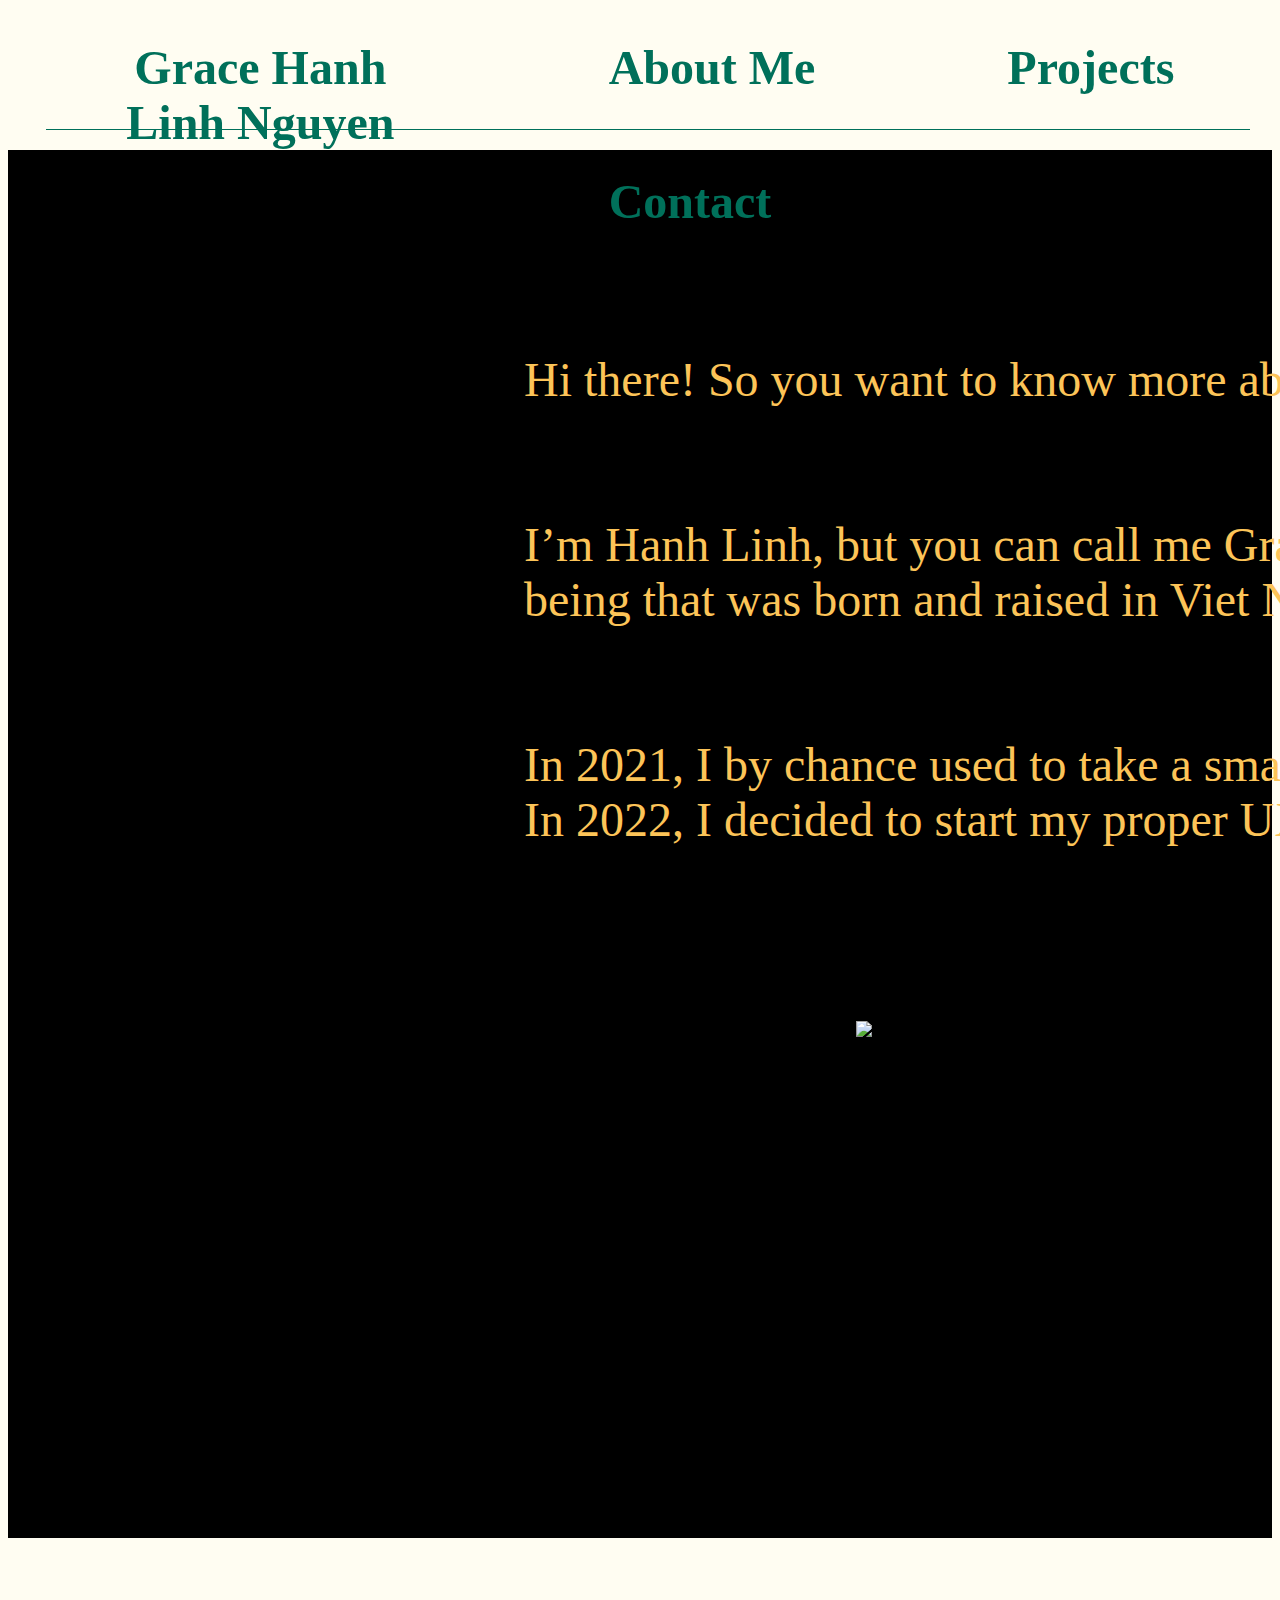
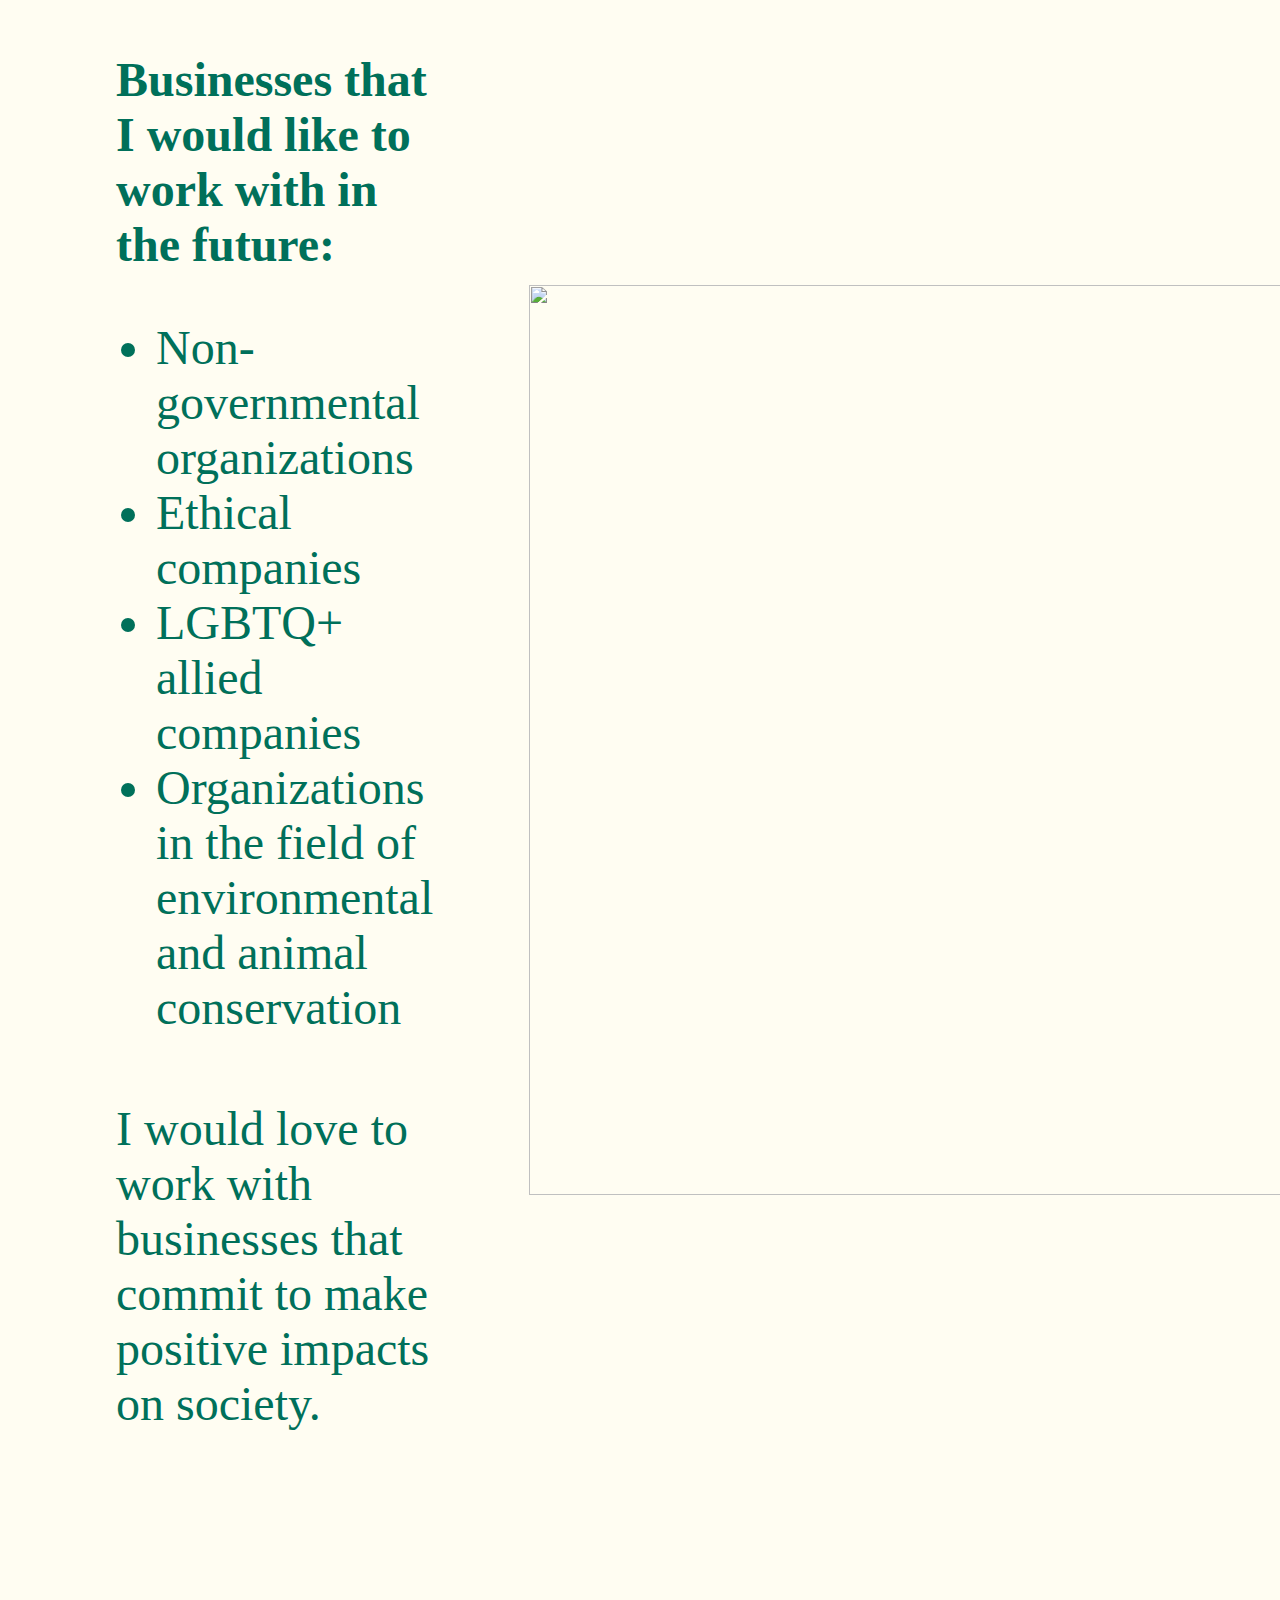
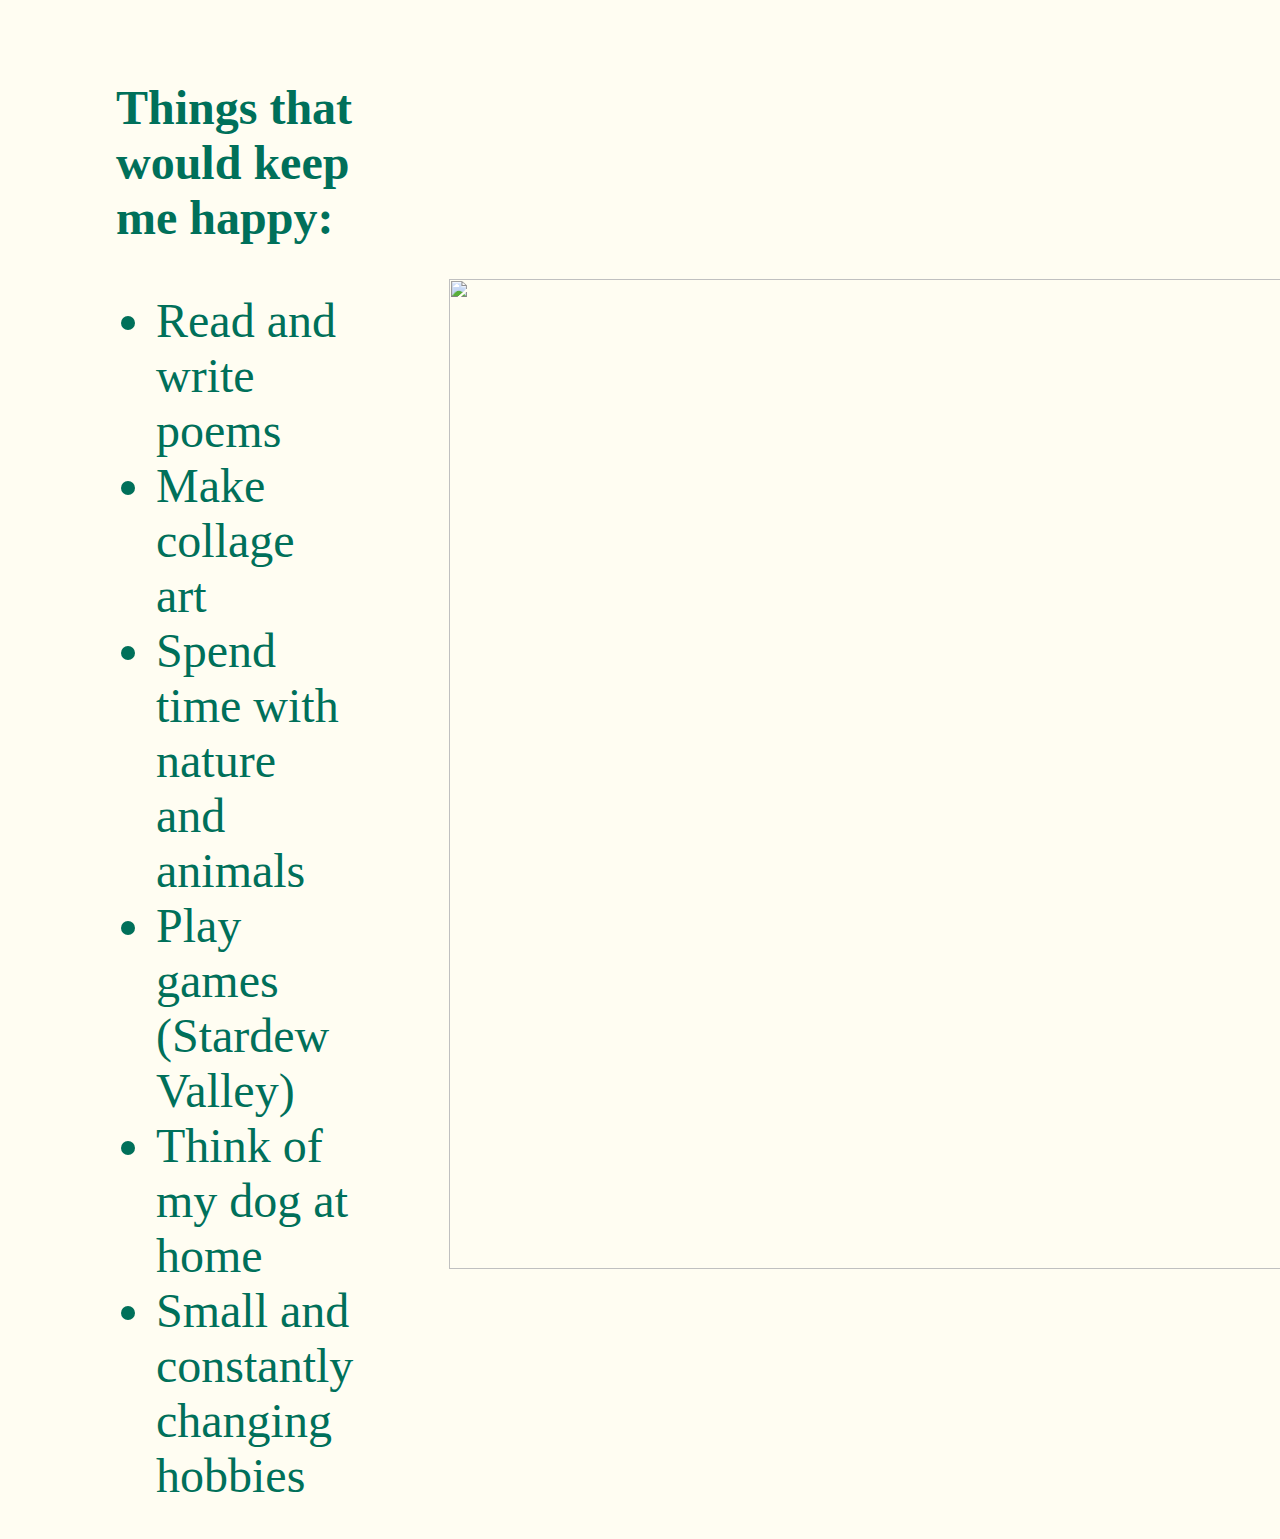
==== about.html @ a42db583 "Add files via upload" ====
<!doctype html>
<html lang="en">
   <head>  
    <link href="style.css" type="text/css" rel="stylesheet">
    <link rel="icon" type="image/png" sizes="32x32" href="WEB ICON/favicon-32x32.png">
    <title> 
        Grace | About
    </title>
   </head> 
   <body>
    <div class="navbar">
        <div class="home" style="float:left">
            <a href="index.html" class="back-to-home"><h2>Grace Hanh Linh Nguyen</h2></a> 
        </div> 
        <div class="others" style="float: right">
            <a href="about.html"><h2>About Me</h2></a>
            <a href="projects.html"><h2>Projects</h2></a>
            <a href="contact.html"><h2>Contact</h2></a>
        </div>
        <div class="line"></div>
    </div>
    <div class="main">
        <div class="story">
            <p>Hi there! So you want to know more about me? Let’s get to know about each other then! <br><br><br> I’m Hanh Linh, but you can call me Grace. I am <span class="rainbow">very queer</span> in my own way. I am a 20 year old human being that was born and raised in Viet Nam. My pronouns are <span class="emphasize">she/they</span>. <br><br><br> In 2021, I by chance used to take a small online course in UX Design and I felt so interested in it. <br>In 2022, I decided to start my proper UXD bachelor degree in The Hague, Netherlands.</p>
            <img src="GIFS/moon.gif">
        </div>    
        <div class="personal-interests">  
            <div class="container-about"> 
                <div class="text">
                <h3>Businesses that I would like to work with in the future:</h3>
                    <ul>
                        <li>Non-governmental organizations</li>
                        <li>Ethical companies</li>
                        <li>LGBTQ+ allied companies</li>
                        <li>Organizations in the field of environmental and animal conservation</li>
                        <br>
                    </ul>
                    <p>I would love to work with businesses that commit to make positive impacts on society.</p>    
                </div>
                <div class="image"><img src="GIFS/bear.gif" width="822" height="910"></div>
            </div>
            <div class="container-about"> 
                <div class="image"><img src="GIFS/TV.gif" width="1264" height="980"></div>
                <div class="text">      
                <h3>Things I want to achieve in the future:</h3>
                    <ul>
                        <li>Further develop on my personal project against wildlife trafficking crimes</li>
                        <li>Improve my knowledge in Information Architecture and HTML / CSS</li>
                        <li>Dig deeper into Front-End field</li>
                        <li>Learn new languages (Dutch, Chinese and Japanese)</li>
                    </ul>
                </div> 
            </div>
            <div class="container-about">
                <div class="text">
                <h3>Things that would keep me happy:</h3>
                    <ul>
                        <li>Read and write poems</li>
                        <li>Make collage art</li>
                        <li>Spend time with nature and animals</li>
                        <li>Play games (Stardew Valley)</li>
                        <li>Think of my dog at home</li>
                        <li>Small and constantly changing hobbies</li>
                    </ul>
                </div>
                <div class="image"><img src="GIFS/doggo.gif" width="1302" height="990"></div>
            </div>
        </div>
   </body>
</html>
---- style.css ----
@font-face {
  font-family: 'Nuances Italic Bold';
  src: url(FONTS/NuancesCondensed-BoldItalicTrial.ttf) format('truetype');
}

@font-face {
  font-family: 'Nuances SemiBold';
  src: url(FONTS/NuancesExtended-SemiBoldTrial.woff) format('truetype');
}

@font-face {
  font-family: 'Nuances Normal Regular';
  src: url(FONTS/NuancesNormal-RegularTrial.otf);
}

@font-face {
  font-family: 'Nuances Normal Bold';
  src: url(FONTS/NuancesNormal-BoldTrial.otf);
}

body {
    background: #FFFDF2;
    padding: 0;
    overflow-x: hidden;
  }
  
/* The navigation bar */
.navbar {
  z-index: 9999;
  background-color: #FFFDF2;
  position: fixed; /* Set the navbar to fixed position */
  top: 0; /* Position the navbar at the top of the page */
  width: 100%; /* Full width */
  height: 150px;
  display: flex;
  justify-content: space-between;
}

/* Links inside the navbar */
.navbar a {
  display: block;
  float: left;
  color: #00705A;
  text-align: center;
  margin-right: 96px;
  margin-left: 96px;
  text-decoration: none;
}

.navbar .line {
  border-bottom: 1px solid #00705A;
  width: 94%;
  position: absolute;
  bottom: 20px;
  left: 3%; 
}
.navbar h2 {
  font-family: 'Nuances Normal Regular';
  font-size: 48px;
}

/* Change background on mouse-over */
.navbar a:hover {
   text-decoration: #FCC458 solid underline;
}

/* Main content */
.back-to-home h2 {
  font-family: 'Nuances SemiBold';
}

h3 {
    font-family: 'Nuances Normal Bold';
    color: #00705A;
    font-size: 48px;;
    width: 100%;
}
  
h4 {
    font-family: 'Nuances Normal Bold';
    color: #00705A;
    font-weight: 100;
    font-size: 22px;
    line-height: 36px;
    padding-bottom: 30px;
    text-align: left;
    width: 70%;
}

.p {
  font-family: 'Libre Baskerville';
  color: #00705A;
  
}

.emphasize {
  font-family: 'Nuances Italic Bold';
} 

/* source code: https://w3bits.com/rainbow-text/ */
.rainbow {
  font-family: 'Nuances Italic Bold';
  background-image: linear-gradient(to left, violet, indigo, blue, green, yellow, orange, red);
  -webkit-background-clip: text;
  -webkit-text-fill-color: transparent;
}

/* Homepage */
.homepage {
  font-family: 'Libre Baskerville';
  margin: 250px 312px;
  padding: 24px;
  width: 2440px;
  position: absolute;
  text-align: left;
  font-size: 96px;
  color: #00705A;
}

/* About me */
.story {
  background: black;
  height: 1330px;
  width: 100%;
  padding-top: 200px;
}  

.story p {
  margin: 144px 516px;
  color: #FCC458;
  font-size: 48px;
  width: 2000px;
}

.story img {
  margin: 30px 400px;
  float: right;
}

.container-about {
  display: flex;
  justify-content: space-around;
  align-items: center;
  padding: 12px;
  margin-top: 54px;
  position: relative;
}
   
.container-about li,
.container-about p {
  font-family: 'Libre Baskerville';
  font-size: 48px;
  color: #00705A;
}

.text {
  width: 1000px;
  margin: 0 96px;
}

  /* Project page */
.projects h3 {
    padding-top: 120px;
}   

.projects {
    margin: 30px 256px;
    white-space: nowrap;
}

.container-projects {
    width: 100%;
    vertical-align: bottom;
    padding: 12px;
}
  
.container-projects p {
    font-size: 48px;
    color: #00705A;
}

.bg-project {
    display: block;
    width: 90%;
    z-index: 0;
    margin-left: 96px;
    margin-right: 96px;
}

  .container-projects img:hover {
    background-color: #FCC458;
    padding: 36px;
    border-radius: 8px;
    opacity: 1;
}

.grid-container a:link {
  color: #00705A;
  background-color: transparent;
  text-decoration: underline;
}
.grid-container a:visited {
  color: #FCC458;
  background-color: transparent;
  text-decoration: none;
}
.grid-container a:hover {
  color: #FF6131;
  background-color: transparent;
  text-decoration: underline;
}

  /* Per project page */
.bg-per-project {
    display: block;
    margin-top: 200px;
    width: 95%;
    z-index: 0;
    margin-left: 96px;
    margin-right: 96px;
}

.description p {
    font-size: 48px;
    color: #00705A;
    width: 1800px;
    margin: 0px 96px;
}

.description h3 {
  margin: 54px 96px;
}  

.grid-container {
  display: grid;
  grid-template-columns: 1fr 1fr 1fr 1fr;
  grid-gap: 96px;
  margin: 96px;
}

.block h4 {
  color: #00705A;
  font-size: 36px;
  text-align: left;
  width: 700px;
  padding: 0px;
}

.block p {
  color: #00705A;
  font-size: 36px;
  text-align: left;
  width: 700px;
  line-height: none;
}

.block h4 {
  font-weight: bold;
}

.showcase-photo {
  background-color: #FCC458;
  padding: 200px;
}

.showcase-photo img {
  margin-left: 250px;
  padding: 12px;
  width: 80%;
}

.showcase-photo p {
  font-size: 36px;
  color: #00705A;
  text-align: center;
  font-weight: 1.5;
  padding: 64px;
}


/* Contact page */
.ribbon1 h3,
.ribbon2 h3 {
  color: white;
  position: absolute;
  font-size: 64px;
  margin-left: 96px;
  margin-right: 96px;
  padding-top: 100px;
  margin-top: 150px;
}


.ribbon2 h3 {
  margin-top: 250px;
}

.bg-contact {
  margin-left: 0px;
  margin-right: 0px;
  margin-top: 150px;
  width: 100%;
  z-index: 0;
}


.contact-content h1 {
  font-family: 'Nuances Normal Bold';
  font-size: 144px;
  text-align: left;
  color: #00705A;
  margin: 30px auto;
  padding-top: 100px;
  width: 1600px;
  letter-spacing: 0.1cm;
}

.mountain {
  width: 50%;
}
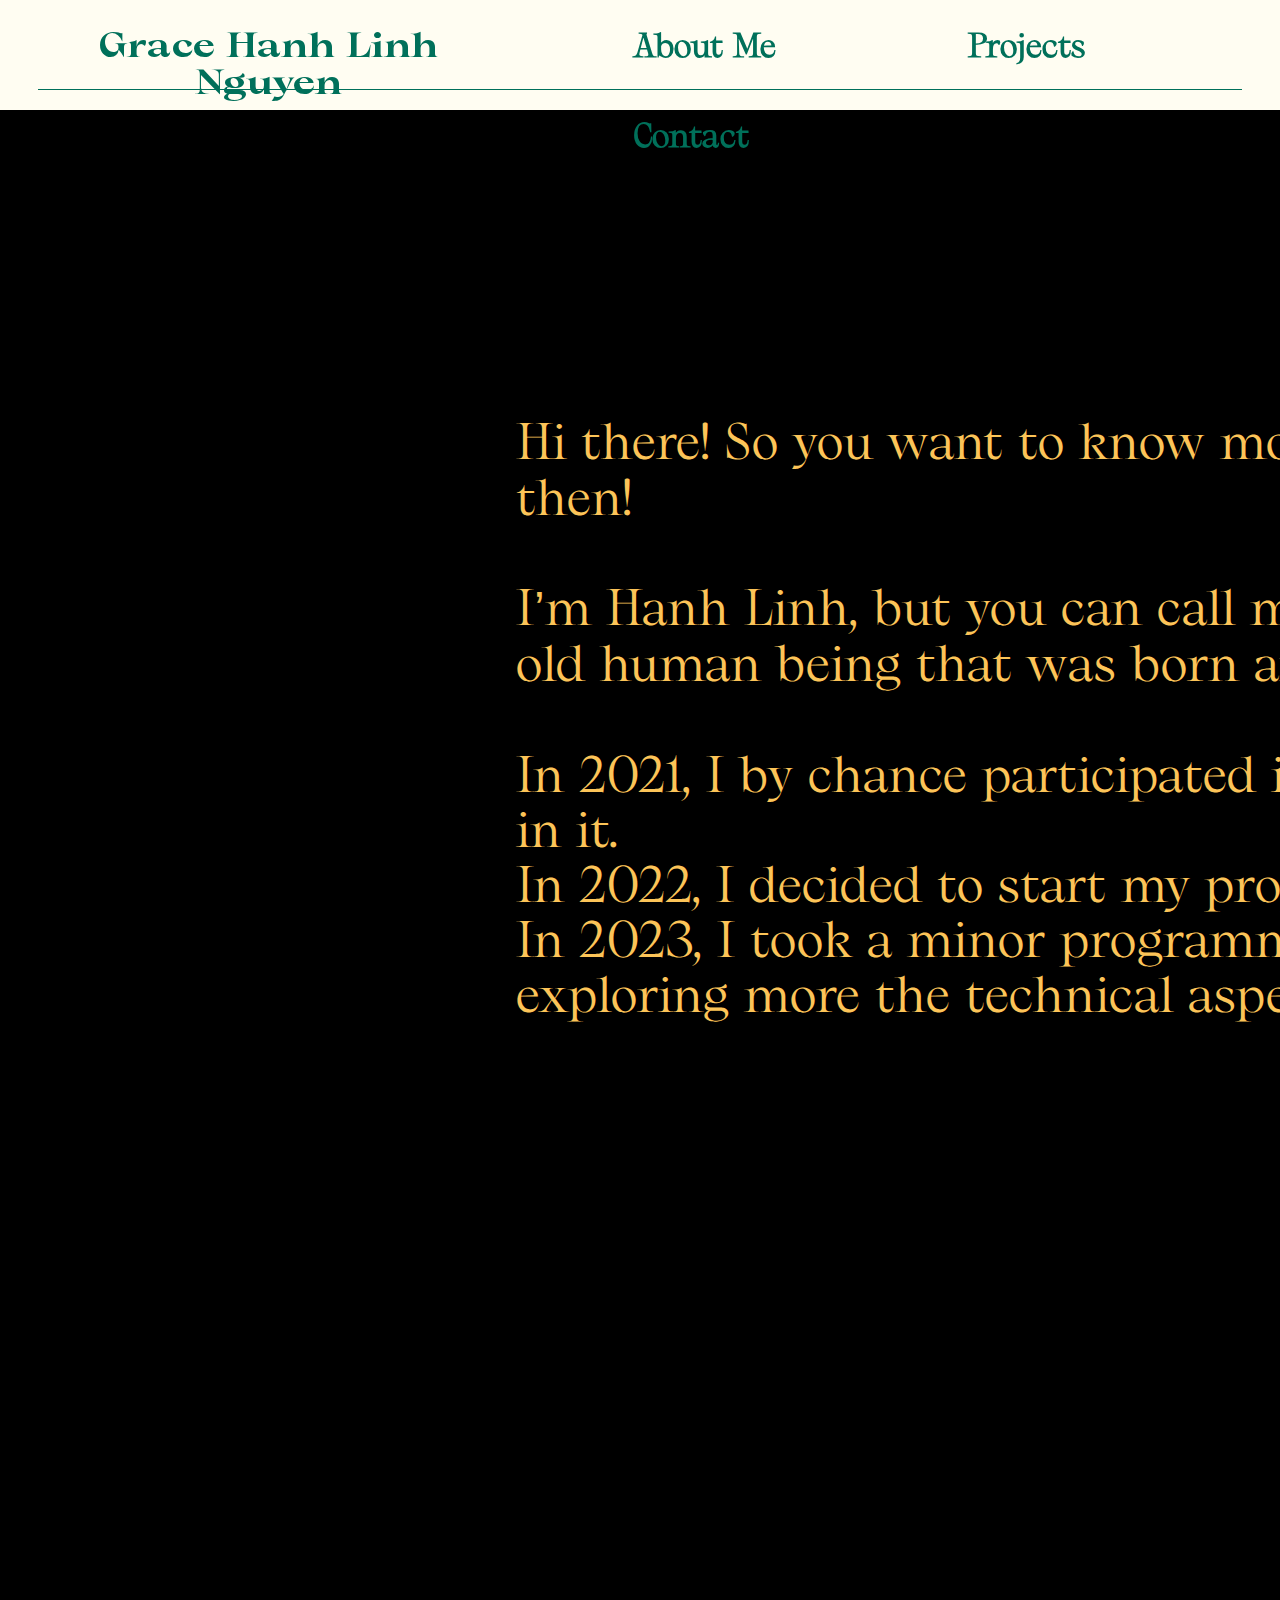
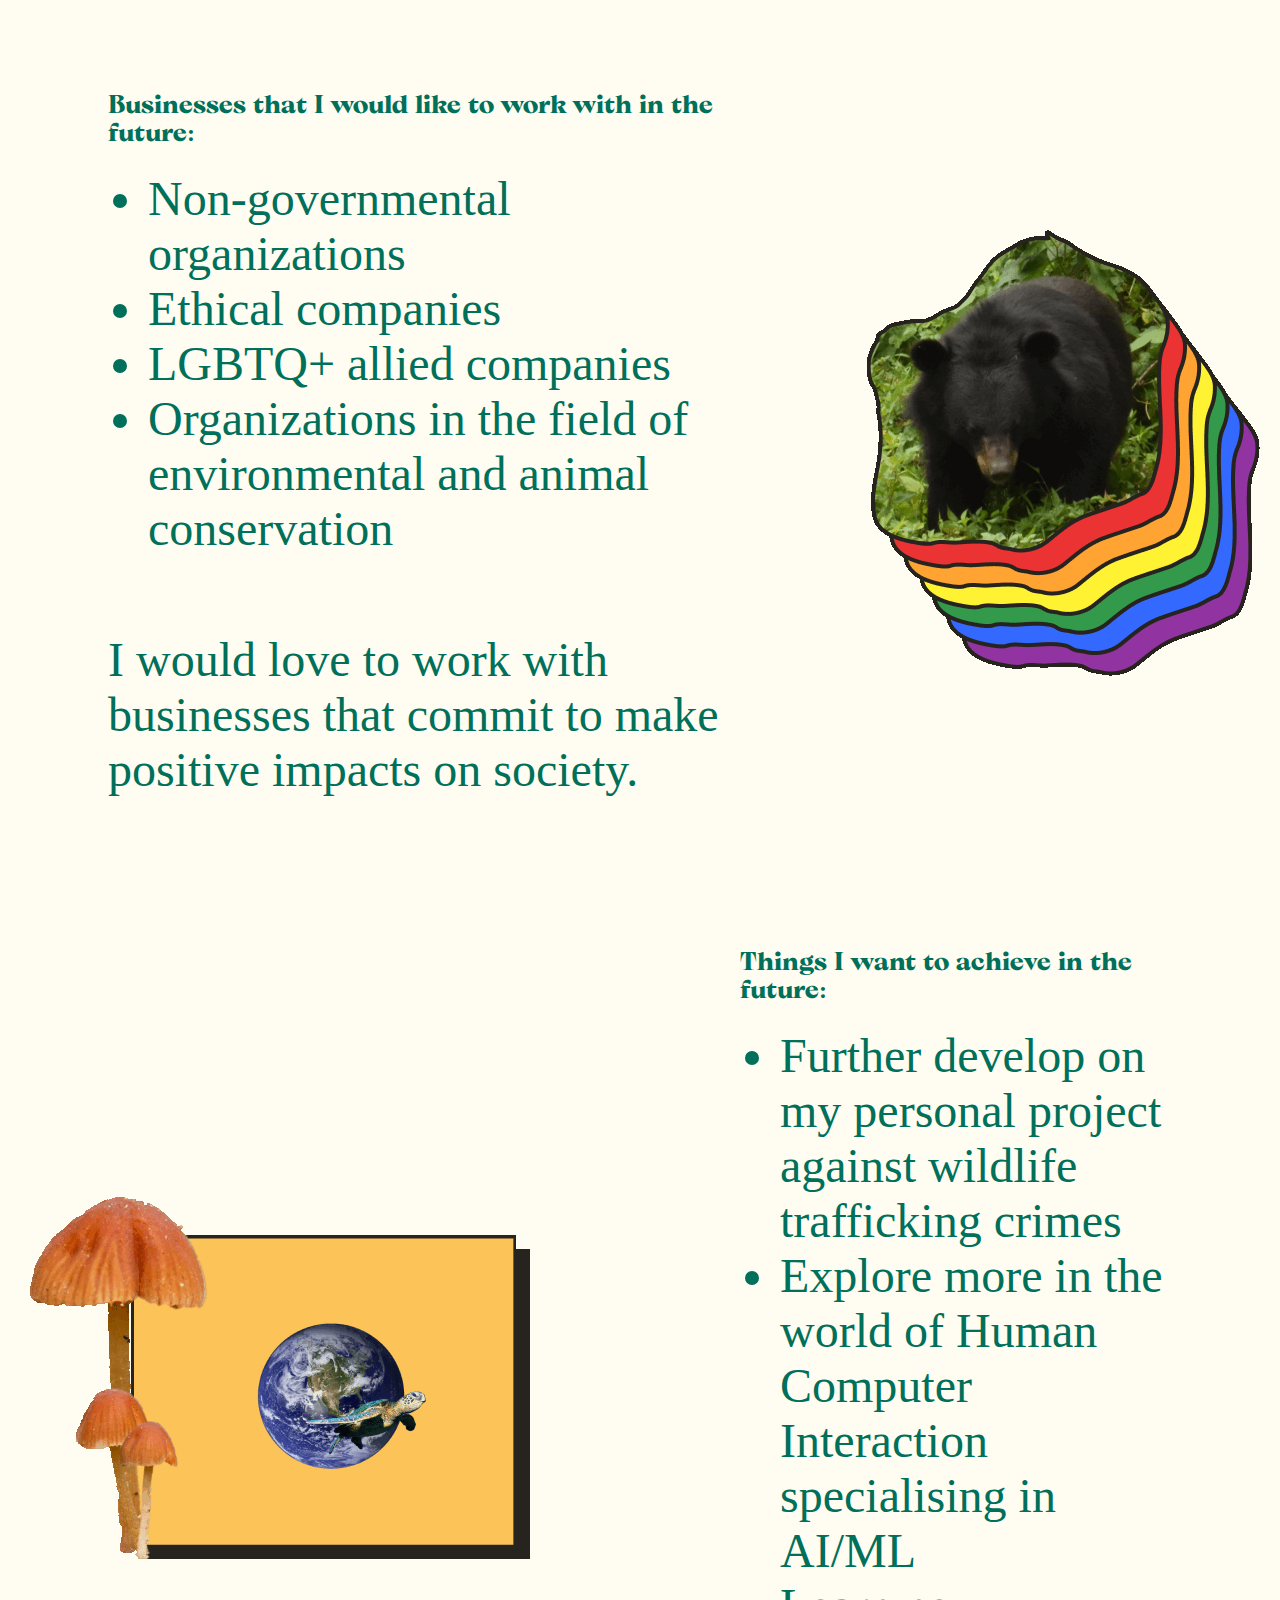
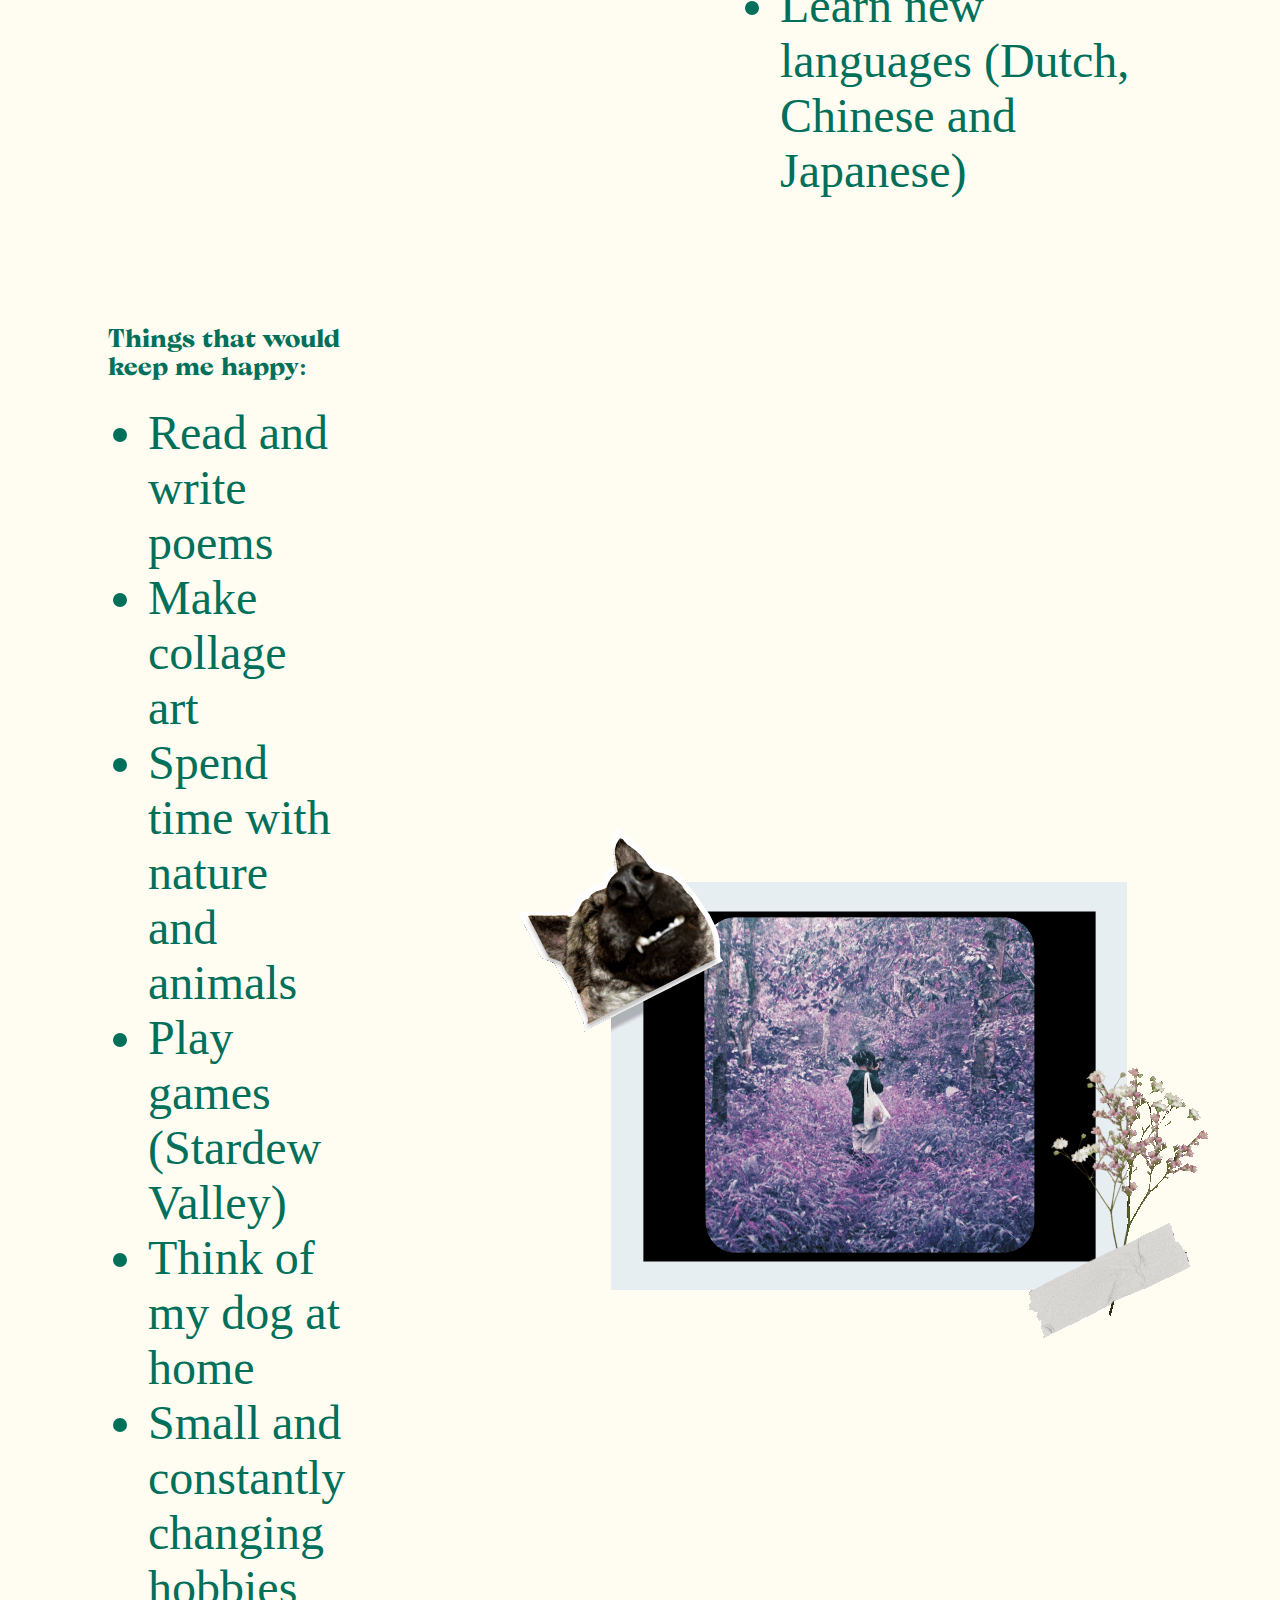
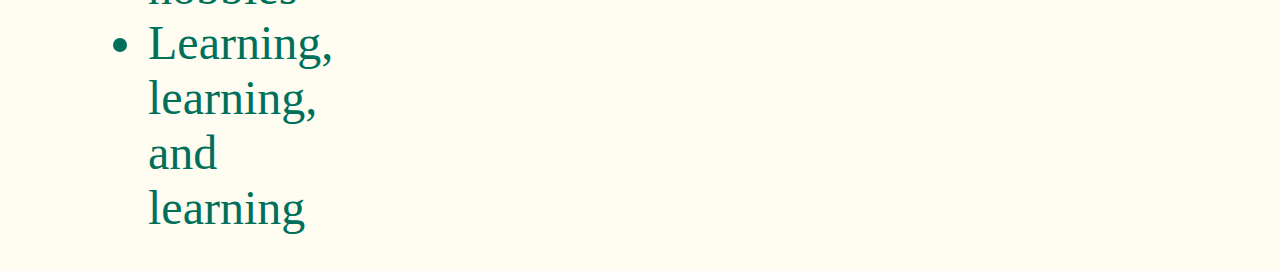
==== commit 7c37d7b1: "Add files via upload" ====
--- a/about.html
+++ b/about.html
@@ -1,33 +1,50 @@
 <!doctype html>
 <html lang="en">
-   <head>  
+
+<head>
+    <meta name="viewport" content="width=device-width, initial-scale=1.0">
     <link href="style.css" type="text/css" rel="stylesheet">
     <link rel="icon" type="image/png" sizes="32x32" href="WEB ICON/favicon-32x32.png">
-    <title> 
+    <title>
         Grace | About
     </title>
-   </head> 
-   <body>
+</head>
+
+<body>
     <div class="navbar">
         <div class="home" style="float:left">
-            <a href="index.html" class="back-to-home"><h2>Grace Hanh Linh Nguyen</h2></a> 
-        </div> 
+            <a href="index.html" class="back-to-home">
+                <h2>Grace Hanh Linh Nguyen</h2>
+            </a>
+        </div>
         <div class="others" style="float: right">
-            <a href="about.html"><h2>About Me</h2></a>
-            <a href="projects.html"><h2>Projects</h2></a>
-            <a href="contact.html"><h2>Contact</h2></a>
+            <a href="about.html">
+                <h2>About Me</h2>
+            </a>
+            <a href="projects.html">
+                <h2>Projects</h2>
+            </a>
+            <a href="contact.html">
+                <h2>Contact</h2>
+            </a>
         </div>
         <div class="line"></div>
     </div>
     <div class="main">
         <div class="story">
-            <p>Hi there! So you want to know more about me? Let’s get to know about each other then! <br><br><br> I’m Hanh Linh, but you can call me Grace. I am <span class="rainbow">very queer</span> in my own way. I am a 20 year old human being that was born and raised in Viet Nam. My pronouns are <span class="emphasize">she/they</span>. <br><br><br> In 2021, I by chance used to take a small online course in UX Design and I felt so interested in it. <br>In 2022, I decided to start my proper UXD bachelor degree in The Hague, Netherlands.</p>
-            <img src="GIFS/moon.gif">
-        </div>    
-        <div class="personal-interests">  
-            <div class="container-about"> 
+            <p>Hi there! So you want to know more about me? Let’s get to know about each other then! <br><br> I’m Hanh
+                Linh, but you can call me Grace. I am <span class="rainbow">very queer</span> in my own way. I am a 21
+                year old human being that was born and raised in Viet Nam. My pronouns are <span
+                    class="emphasize">they/them</span>.<br><br> In 2021, I by chance participated in a small online
+                course in UXD and I felt so interested in it.<br> In 2022, I decided to start my proper UXD bachelor
+                degree in The Hague, Netherlands.<br> In 2023, I took a minor programme in Interaction Technology with
+                the aim of exploring more the technical aspects of the Human-Computer Interaction field.</p>
+            <img src="GIFS/moon.gif" style="float: right">
+        </div>
+        <div class="personal-interests">
+            <div class="container-about">
                 <div class="text">
-                <h3>Businesses that I would like to work with in the future:</h3>
+                    <h3>Businesses that I would like to work with in the future:</h3>
                     <ul>
                         <li>Non-governmental organizations</li>
                         <li>Ethical companies</li>
@@ -35,25 +52,24 @@
                         <li>Organizations in the field of environmental and animal conservation</li>
                         <br>
                     </ul>
-                    <p>I would love to work with businesses that commit to make positive impacts on society.</p>    
+                    <p>I would love to work with businesses that commit to make positive impacts on society.</p>
                 </div>
-                <div class="image"><img src="GIFS/bear.gif" width="822" height="910"></div>
+                <div class="image"><img src="GIFS/bear.gif"></div>
             </div>
-            <div class="container-about"> 
-                <div class="image"><img src="GIFS/TV.gif" width="1264" height="980"></div>
-                <div class="text">      
-                <h3>Things I want to achieve in the future:</h3>
+            <div class="container-about">
+                <div class="image"><img src="GIFS/TV.gif"></div>
+                <div class="text">
+                    <h3>Things I want to achieve in the future:</h3>
                     <ul>
                         <li>Further develop on my personal project against wildlife trafficking crimes</li>
-                        <li>Improve my knowledge in Information Architecture and HTML / CSS</li>
-                        <li>Dig deeper into Front-End field</li>
+                        <li>Explore more in the world of Human Computer Interaction specialising in AI/ML</li>
                         <li>Learn new languages (Dutch, Chinese and Japanese)</li>
                     </ul>
-                </div> 
+                </div>
             </div>
             <div class="container-about">
                 <div class="text">
-                <h3>Things that would keep me happy:</h3>
+                    <h3>Things that would keep me happy:</h3>
                     <ul>
                         <li>Read and write poems</li>
                         <li>Make collage art</li>
@@ -61,11 +77,12 @@
                         <li>Play games (Stardew Valley)</li>
                         <li>Think of my dog at home</li>
                         <li>Small and constantly changing hobbies</li>
+                        <li>Learning, learning, and learning</li>
                     </ul>
                 </div>
-                <div class="image"><img src="GIFS/doggo.gif" width="1302" height="990"></div>
+                <div class="image"><img src="GIFS/doggo.gif"></div>
             </div>
         </div>
-   </body>
-</html>
+</body>
 
+</html>--- a/style.css
+++ b/style.css
@@ -19,19 +19,23 @@
 }
 
 body {
-    background: #FFFDF2;
-    padding: 0;
-    overflow-x: hidden;
-  }
-  
+  background: #FFFDF2;
+  padding-top: 70px;
+  overflow-x: hidden;
+  font-size: 24px;
+}
+
 /* The navigation bar */
 .navbar {
   z-index: 9999;
   background-color: #FFFDF2;
-  position: fixed; /* Set the navbar to fixed position */
-  top: 0; /* Position the navbar at the top of the page */
-  width: 100%; /* Full width */
-  height: 150px;
+  position: fixed;
+  /* Set the navbar to fixed position */
+  top: 0;
+  /* Position the navbar at the top of the page */
+  width: 100%;
+  /* Full width */
+  height: 110px;
   display: flex;
   justify-content: space-between;
 }
@@ -52,50 +56,52 @@
   width: 94%;
   position: absolute;
   bottom: 20px;
-  left: 3%; 
-}
+  left: 3%;
+}
+
 .navbar h2 {
   font-family: 'Nuances Normal Regular';
-  font-size: 48px;
+  font-size: 2rem;
 }
 
 /* Change background on mouse-over */
 .navbar a:hover {
-   text-decoration: #FCC458 solid underline;
+  text-decoration: #FCC458 solid underline;
 }
 
 /* Main content */
 .back-to-home h2 {
   font-family: 'Nuances SemiBold';
+  font-size: 2rem;
 }
 
 h3 {
-    font-family: 'Nuances Normal Bold';
-    color: #00705A;
-    font-size: 48px;;
-    width: 100%;
-}
-  
+  font-family: 'Nuances Normal Bold';
+  color: #00705A;
+  font-size: 1.5rem;
+  width: 100%;
+}
+
 h4 {
-    font-family: 'Nuances Normal Bold';
-    color: #00705A;
-    font-weight: 100;
-    font-size: 22px;
-    line-height: 36px;
-    padding-bottom: 30px;
-    text-align: left;
-    width: 70%;
+  font-family: 'Nuances Normal Bold';
+  color: #00705A;
+  font-weight: 100;
+  font-size: 1rem;
+  line-height: 36px;
+  padding-bottom: 30px;
+  text-align: left;
+  width: 70%;
 }
 
 .p {
   font-family: 'Libre Baskerville';
   color: #00705A;
-  
+
 }
 
 .emphasize {
   font-family: 'Nuances Italic Bold';
-} 
+}
 
 /* source code: https://w3bits.com/rainbow-text/ */
 .rainbow {
@@ -108,22 +114,23 @@
 /* Homepage */
 .homepage {
   font-family: 'Libre Baskerville';
-  margin: 250px 312px;
+  margin: 200px 48px;
   padding: 24px;
-  width: 2440px;
+  width: fit-content;
   position: absolute;
   text-align: left;
-  font-size: 96px;
-  color: #00705A;
-}
-
+  font-size: 2.75rem;
+  color: #00705A;
+}
+
+/* About me */
 /* About me */
 .story {
   background: black;
   height: 1330px;
   width: 100%;
   padding-top: 200px;
-}  
+}
 
 .story p {
   margin: 144px 516px;
@@ -145,7 +152,7 @@
   margin-top: 54px;
   position: relative;
 }
-   
+
 .container-about li,
 .container-about p {
   font-family: 'Libre Baskerville';
@@ -158,40 +165,38 @@
   margin: 0 96px;
 }
 
-  /* Project page */
-.projects h3 {
-    padding-top: 120px;
-}   
+
+/* Project page */
 
 .projects {
-    margin: 30px 256px;
-    white-space: nowrap;
+  margin: 0px 96px;
+  white-space: nowrap;
 }
 
 .container-projects {
-    width: 100%;
-    vertical-align: bottom;
-    padding: 12px;
-}
-  
+  width: 100%;
+  vertical-align: bottom;
+  padding: 12px;
+}
+
 .container-projects p {
-    font-size: 48px;
-    color: #00705A;
+  font-size: 2rem;
+  color: #00705A;
 }
 
 .bg-project {
-    display: block;
-    width: 90%;
-    z-index: 0;
-    margin-left: 96px;
-    margin-right: 96px;
-}
-
-  .container-projects img:hover {
-    background-color: #FCC458;
-    padding: 36px;
-    border-radius: 8px;
-    opacity: 1;
+  display: block;
+  width: 90%;
+  z-index: 0;
+  margin-left: 96px;
+  margin-right: 96px;
+}
+
+.container-projects img:hover {
+  background-color: #FCC458;
+  padding: 36px;
+  border-radius: 8px;
+  opacity: 1;
 }
 
 .grid-container a:link {
@@ -199,37 +204,39 @@
   background-color: transparent;
   text-decoration: underline;
 }
+
 .grid-container a:visited {
   color: #FCC458;
   background-color: transparent;
   text-decoration: none;
 }
+
 .grid-container a:hover {
   color: #FF6131;
   background-color: transparent;
   text-decoration: underline;
 }
 
-  /* Per project page */
+/* Per project page */
 .bg-per-project {
-    display: block;
-    margin-top: 200px;
-    width: 95%;
-    z-index: 0;
-    margin-left: 96px;
-    margin-right: 96px;
+  display: block;
+  margin-top: 200px;
+  width: 95%;
+  z-index: 0;
+  margin-left: 96px;
+  margin-right: 96px;
 }
 
 .description p {
-    font-size: 48px;
-    color: #00705A;
-    width: 1800px;
-    margin: 0px 96px;
+  font-size: 2rem;
+  color: #00705A;
+  width: 1800px;
+  margin: 0px 96px;
 }
 
 .description h3 {
   margin: 54px 96px;
-}  
+}
 
 .grid-container {
   display: grid;
@@ -240,7 +247,7 @@
 
 .block h4 {
   color: #00705A;
-  font-size: 36px;
+  font-size: 1.5rem;
   text-align: left;
   width: 700px;
   padding: 0px;
@@ -248,7 +255,7 @@
 
 .block p {
   color: #00705A;
-  font-size: 36px;
+  font-size: 1.5rem;
   text-align: left;
   width: 700px;
   line-height: none;
@@ -269,8 +276,9 @@
   width: 80%;
 }
 
+
 .showcase-photo p {
-  font-size: 36px;
+  font-size: 1.5rem;
   color: #00705A;
   text-align: center;
   font-weight: 1.5;
@@ -279,42 +287,70 @@
 
 
 /* Contact page */
-.ribbon1 h3,
-.ribbon2 h3 {
-  color: white;
-  position: absolute;
-  font-size: 64px;
-  margin-left: 96px;
-  margin-right: 96px;
-  padding-top: 100px;
-  margin-top: 150px;
-}
-
-
-.ribbon2 h3 {
-  margin-top: 250px;
+
+body {
+  margin: 0;
+  font-family: 'Nuances Normal Regular', sans-serif;
+  /* Adjust the font if needed */
 }
 
 .bg-contact {
-  margin-left: 0px;
-  margin-right: 0px;
-  margin-top: 150px;
+  margin: 0;
+  padding: 0;
   width: 100%;
   z-index: 0;
 }
 
-
-.contact-content h1 {
-  font-family: 'Nuances Normal Bold';
-  font-size: 144px;
-  text-align: left;
-  color: #00705A;
-  margin: 30px auto;
-  padding-top: 100px;
-  width: 1600px;
-  letter-spacing: 0.1cm;
-}
-
-.mountain {
-  width: 50%;
+.contact-content {
+  display: flex;
+  align-items: center;
+  justify-content: center;
+  /* Viewport height */
+}
+
+.profile-container {
+  text-align: left;
+  margin-right: 20px;
+  /* Adjust the margin for spacing */
+}
+
+.contact-text {
+  text-align: left;
+  max-width: 600px;
+  padding: 20px;
+}
+
+.contact-text h2 {
+  font-size: 24px;
+  color: #00705A;
+  margin: 0;
+}
+
+.contact-text p {
+  color: #00705A;
+  margin-bottom: 10px;
+}
+
+.profile-img {
+  max-width: 100%;
+}
+
+/* Optional: Adjust styling for links if needed */
+.contact-text a {
+  color: #00705A;
+  text-decoration: underline;
+}
+
+.floating-image {
+  position: fixed;
+}
+
+.above-content {
+  top: 20%;
+  left: 10%;
+}
+
+.below-content {
+  bottom: 20%;
+  right: 10%;
 }